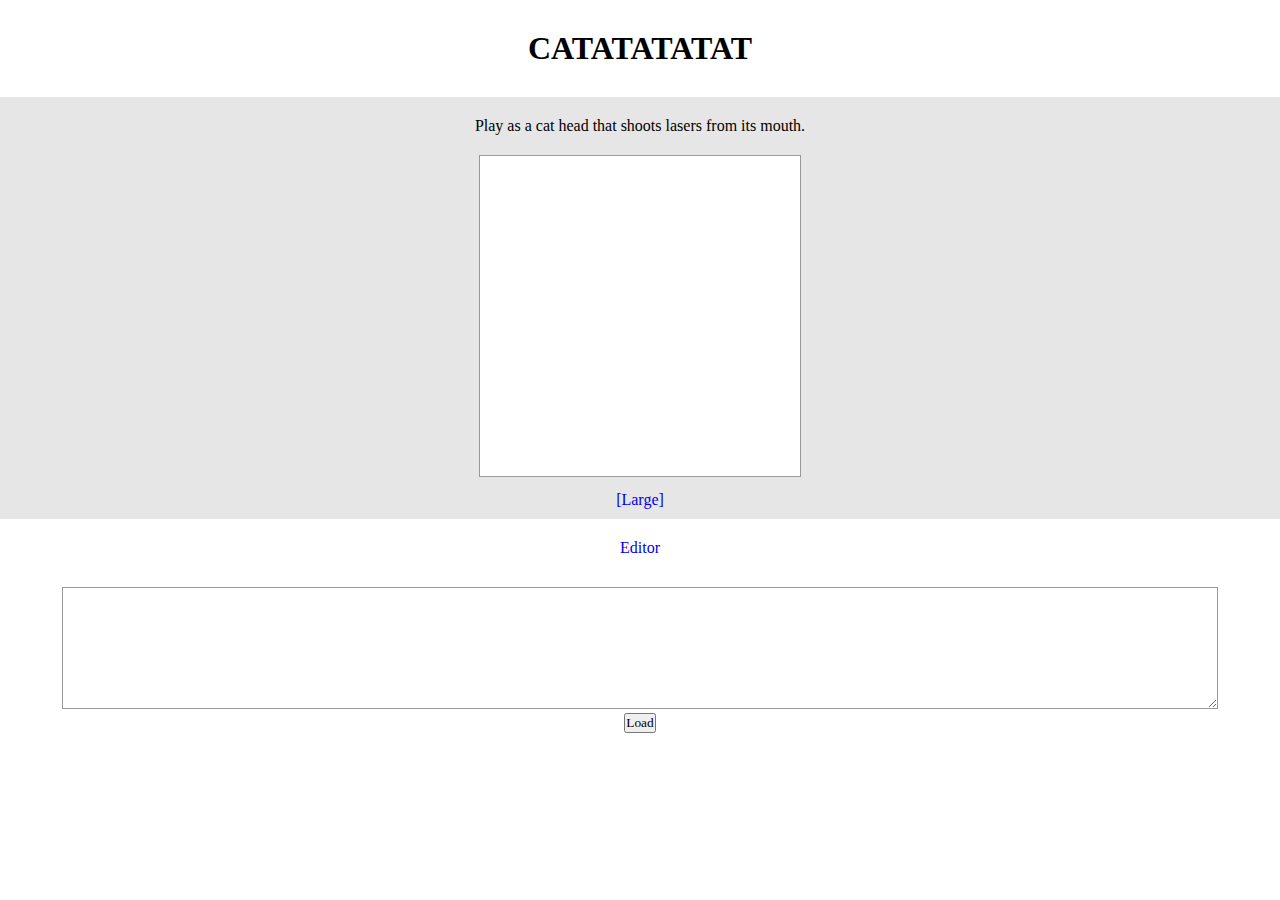
==== index.html @ 15847668 "Add files via upload" ====
<!DOCTYPE html>
<html>
    <head>
        <title>Catatatatat</title>
        <link type="text/css" rel="stylesheet" href="style.css">
        <link rel="icon" href="favicon.ico">
        <meta charset="UTF-8">
        <meta name="viewport" content="width=device-width, initial-scale=1.0">
    </head>
    <body onload="load(2)">
        <div class="center">
            <h1>CATATATATAT</h1>
        </div>
        <div class="center graybg">
            <p>Play as a cat head that shoots lasers from its mouth.</p>
            <canvas id="game"></canvas><br>
            <a href="index_x2.html">[Large]</a>
        </div>
        <div class="center">
            <a href="editor.html">Editor</a>
        </div>
        <div class="center">
            <textarea id="level-code" value="Generated code goes here."></textarea>
            <form>
                <input type="button" value="Load" onclick="loadCode()">
            </form>
        </div>
        
        <script type="text/javascript" src="engine.js"></script>
    </body>
</html>
---- style.css ----
* {
    font-family: Georgia, serif;
    margin: 0;
    padding: 0;
}

div.center {
    text-align: center;
    margin-top: 10px;
    margin-bottom: 10px;
    padding: 10px;
}
div.graybg {
    background-color: #E6E6E6;
}

h1 {
    margin: inherit;
}
p {
    margin: inherit;
}
textarea#level-code {
    font-family: "Courier New", monospace;
    font-size: 8px;
    word-wrap: break-word;
    padding: 10px;
    border: 1px solid #999999;
    width: 90%;
    min-height: 100px;
    max-height: 1000px;
}
a {
    text-decoration: none;
    margin: inherit;
}
canvas#game {
    border: 1px solid #999999;
    background-color: #FFFFFF;
    margin: inherit;
}
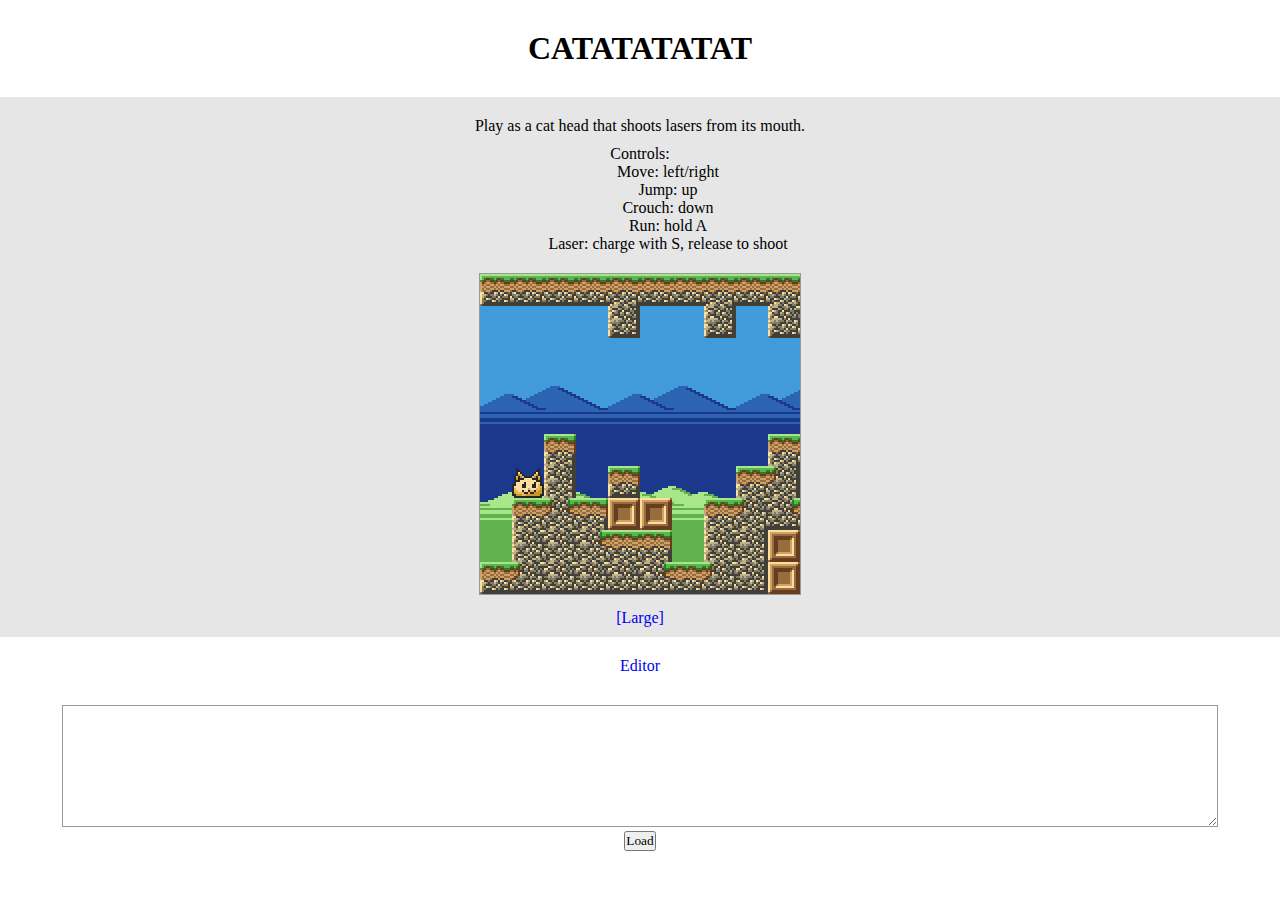
==== commit 05ac6c20: "Added controls to index.html" ====
--- a/index.html
+++ b/index.html
@@ -13,6 +13,12 @@
         </div>
         <div class="center graybg">
             <p>Play as a cat head that shoots lasers from its mouth.</p>
+            <pre>Controls:
+              Move: left/right
+              Jump: up
+              Crouch: down
+              Run: hold A
+              Laser: charge with S, release to shoot</pre>
             <canvas id="game"></canvas><br>
             <a href="index_x2.html">[Large]</a>
         </div>
@@ -25,7 +31,7 @@
                 <input type="button" value="Load" onclick="loadCode()">
             </form>
         </div>
-        
+
         <script type="text/javascript" src="engine.js"></script>
     </body>
 </html>
--- a/style.css
+++ b/style.css
@@ -17,7 +17,7 @@
 h1 {
     margin: inherit;
 }
-p {
+p, pre {
     margin: inherit;
 }
 textarea#level-code {
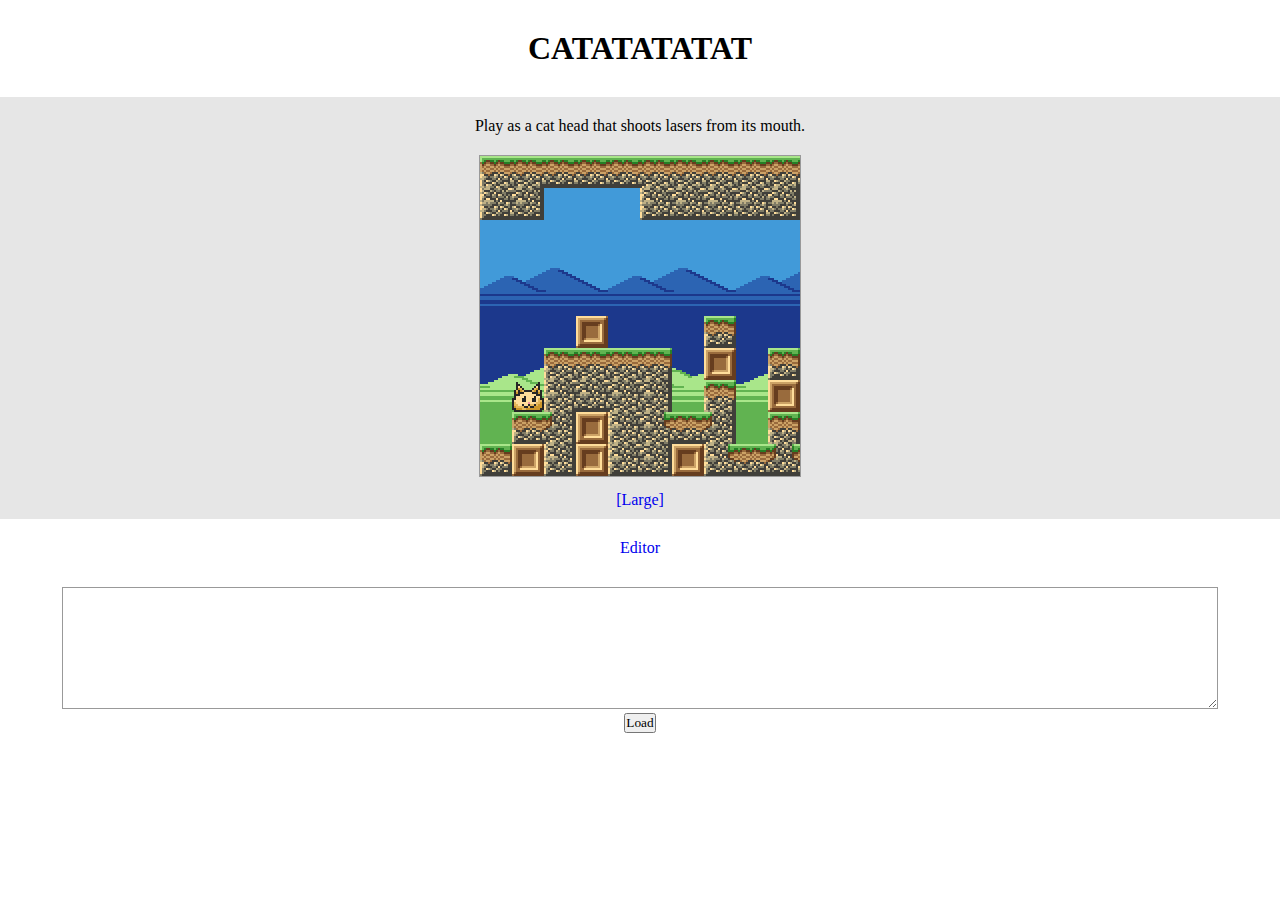
==== commit 6c443dee: "Revert "Added controls to index.html"" ====
--- a/index.html
+++ b/index.html
@@ -13,12 +13,6 @@
         </div>
         <div class="center graybg">
             <p>Play as a cat head that shoots lasers from its mouth.</p>
-            <pre>Controls:
-              Move: left/right
-              Jump: up
-              Crouch: down
-              Run: hold A
-              Laser: charge with S, release to shoot</pre>
             <canvas id="game"></canvas><br>
             <a href="index_x2.html">[Large]</a>
         </div>
@@ -31,7 +25,7 @@
                 <input type="button" value="Load" onclick="loadCode()">
             </form>
         </div>
-
+        
         <script type="text/javascript" src="engine.js"></script>
     </body>
 </html>
--- a/style.css
+++ b/style.css
@@ -17,7 +17,7 @@
 h1 {
     margin: inherit;
 }
-p, pre {
+p {
     margin: inherit;
 }
 textarea#level-code {
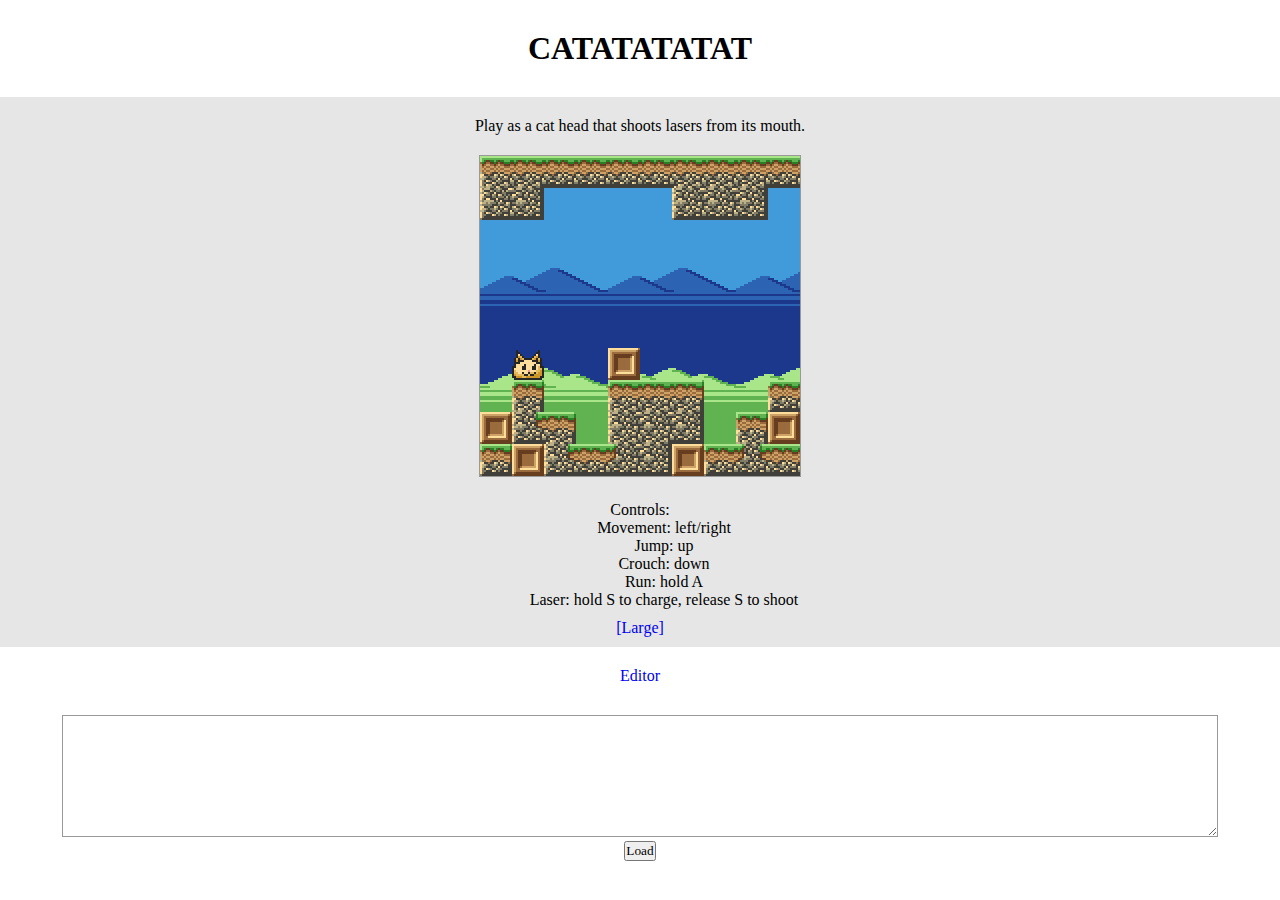
==== commit 903dd4a2: "Added controls list to index" ====
--- a/index.html
+++ b/index.html
@@ -14,6 +14,12 @@
         <div class="center graybg">
             <p>Play as a cat head that shoots lasers from its mouth.</p>
             <canvas id="game"></canvas><br>
+            <pre>Controls:
+            Movement: left/right
+            Jump: up
+            Crouch: down
+            Run: hold A
+            Laser: hold S to charge, release S to shoot</pre>
             <a href="index_x2.html">[Large]</a>
         </div>
         <div class="center">
@@ -25,7 +31,7 @@
                 <input type="button" value="Load" onclick="loadCode()">
             </form>
         </div>
-        
+
         <script type="text/javascript" src="engine.js"></script>
     </body>
 </html>
--- a/style.css
+++ b/style.css
@@ -17,7 +17,7 @@
 h1 {
     margin: inherit;
 }
-p {
+p, pre {
     margin: inherit;
 }
 textarea#level-code {
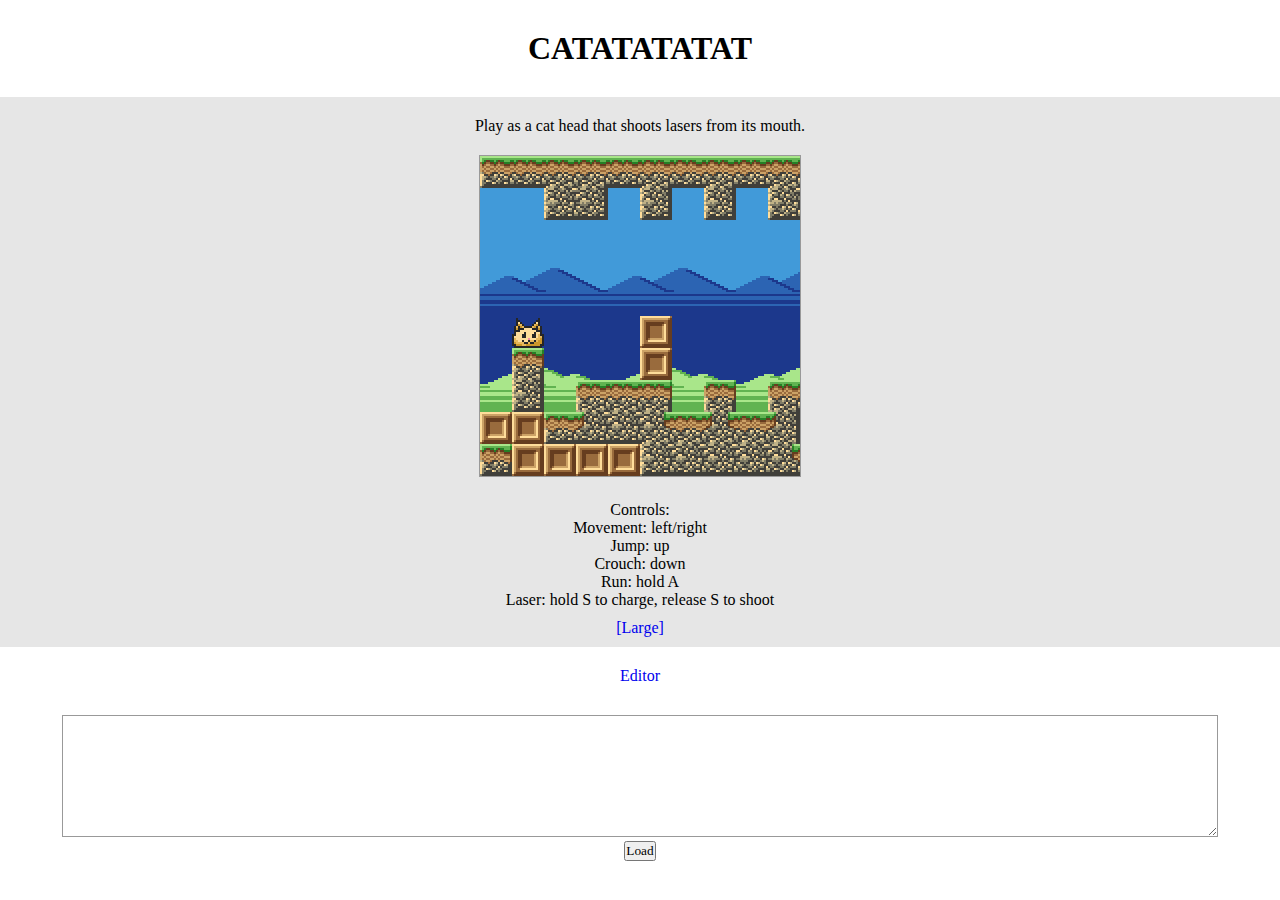
==== commit e5149587: "Update index/style" ====
--- a/index.html
+++ b/index.html
@@ -14,12 +14,12 @@
         <div class="center graybg">
             <p>Play as a cat head that shoots lasers from its mouth.</p>
             <canvas id="game"></canvas><br>
-            <pre>Controls:
-            Movement: left/right
-            Jump: up
-            Crouch: down
-            Run: hold A
-            Laser: hold S to charge, release S to shoot</pre>
+            <p>Controls:<br>
+            Movement: left/right<br>
+            Jump: up<br>
+            Crouch: down<br>
+            Run: hold A<br>
+            Laser: hold S to charge, release S to shoot</p>
             <a href="index_x2.html">[Large]</a>
         </div>
         <div class="center">
--- a/style.css
+++ b/style.css
@@ -18,6 +18,7 @@
     margin: inherit;
 }
 p, pre {
+    text-align: center;
     margin: inherit;
 }
 textarea#level-code {
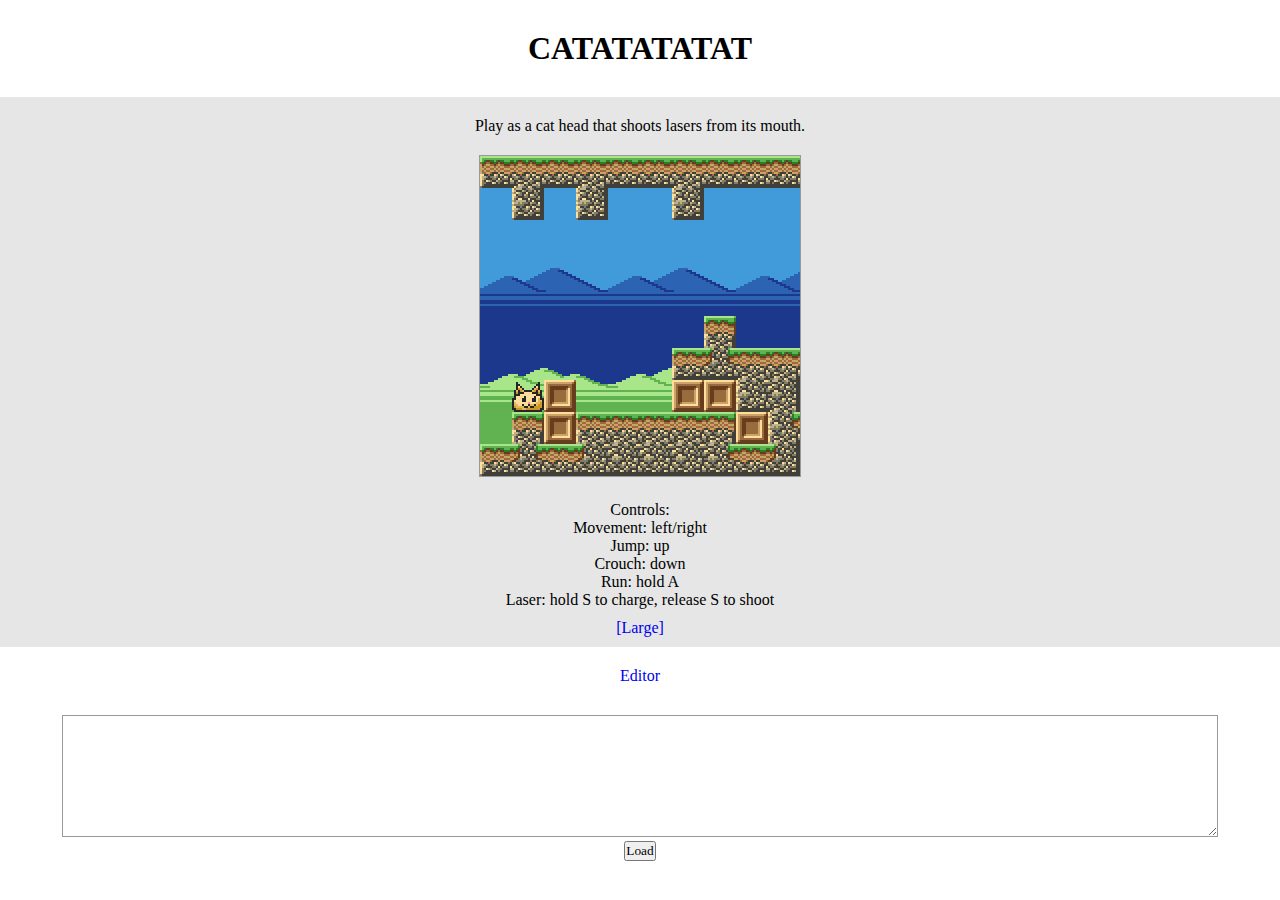
==== commit 5605c9ef: "Updated HTML + style" ====
--- a/index.html
+++ b/index.html
@@ -14,12 +14,14 @@
         <div class="center graybg">
             <p>Play as a cat head that shoots lasers from its mouth.</p>
             <canvas id="game"></canvas><br>
-            <p>Controls:<br>
-            Movement: left/right<br>
-            Jump: up<br>
-            Crouch: down<br>
-            Run: hold A<br>
-            Laser: hold S to charge, release S to shoot</p>
+            <p>
+                Controls:<br>
+                Movement: left/right<br>
+                Jump: up<br>
+                Crouch: down<br>
+                Run: hold A<br>
+                Laser: hold S to charge, release S to shoot
+            </p>
             <a href="index_x2.html">[Large]</a>
         </div>
         <div class="center">
--- a/style.css
+++ b/style.css
@@ -17,8 +17,7 @@
 h1 {
     margin: inherit;
 }
-p, pre {
-    text-align: center;
+p {
     margin: inherit;
 }
 textarea#level-code {
